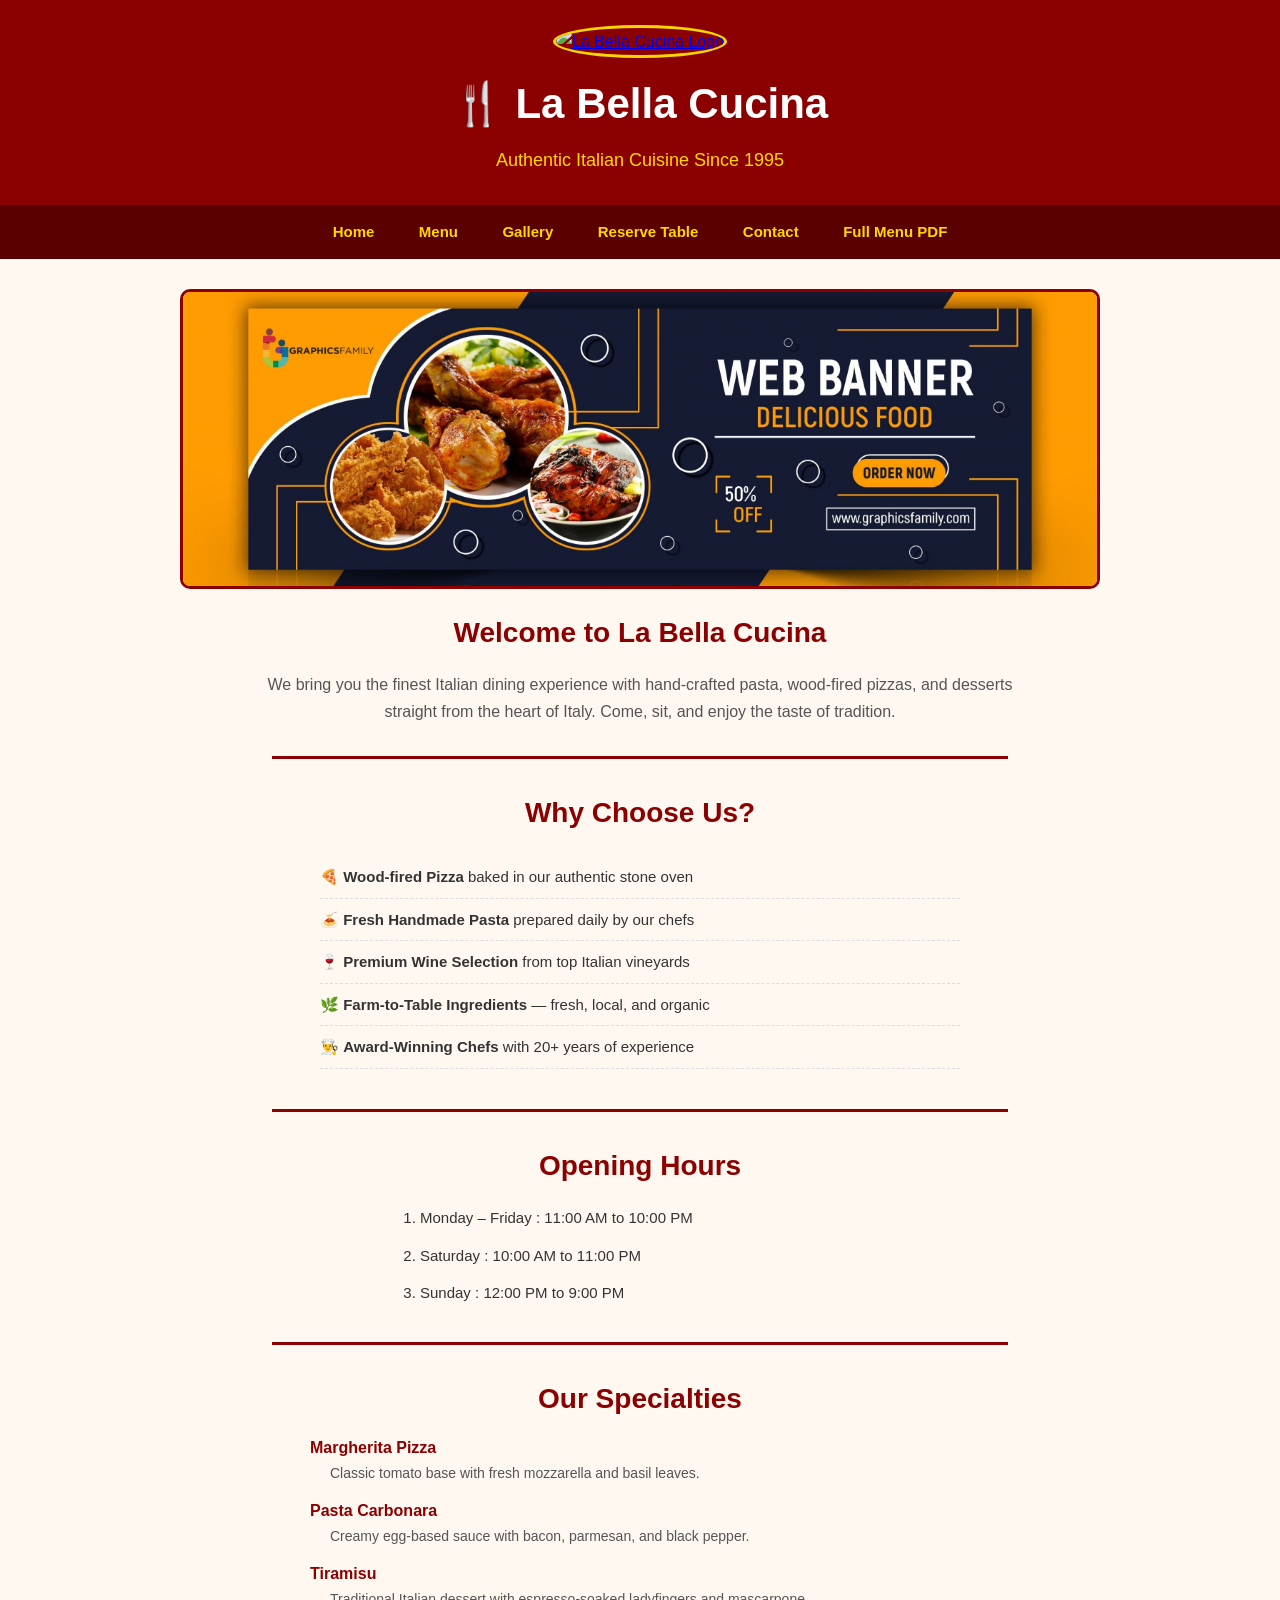
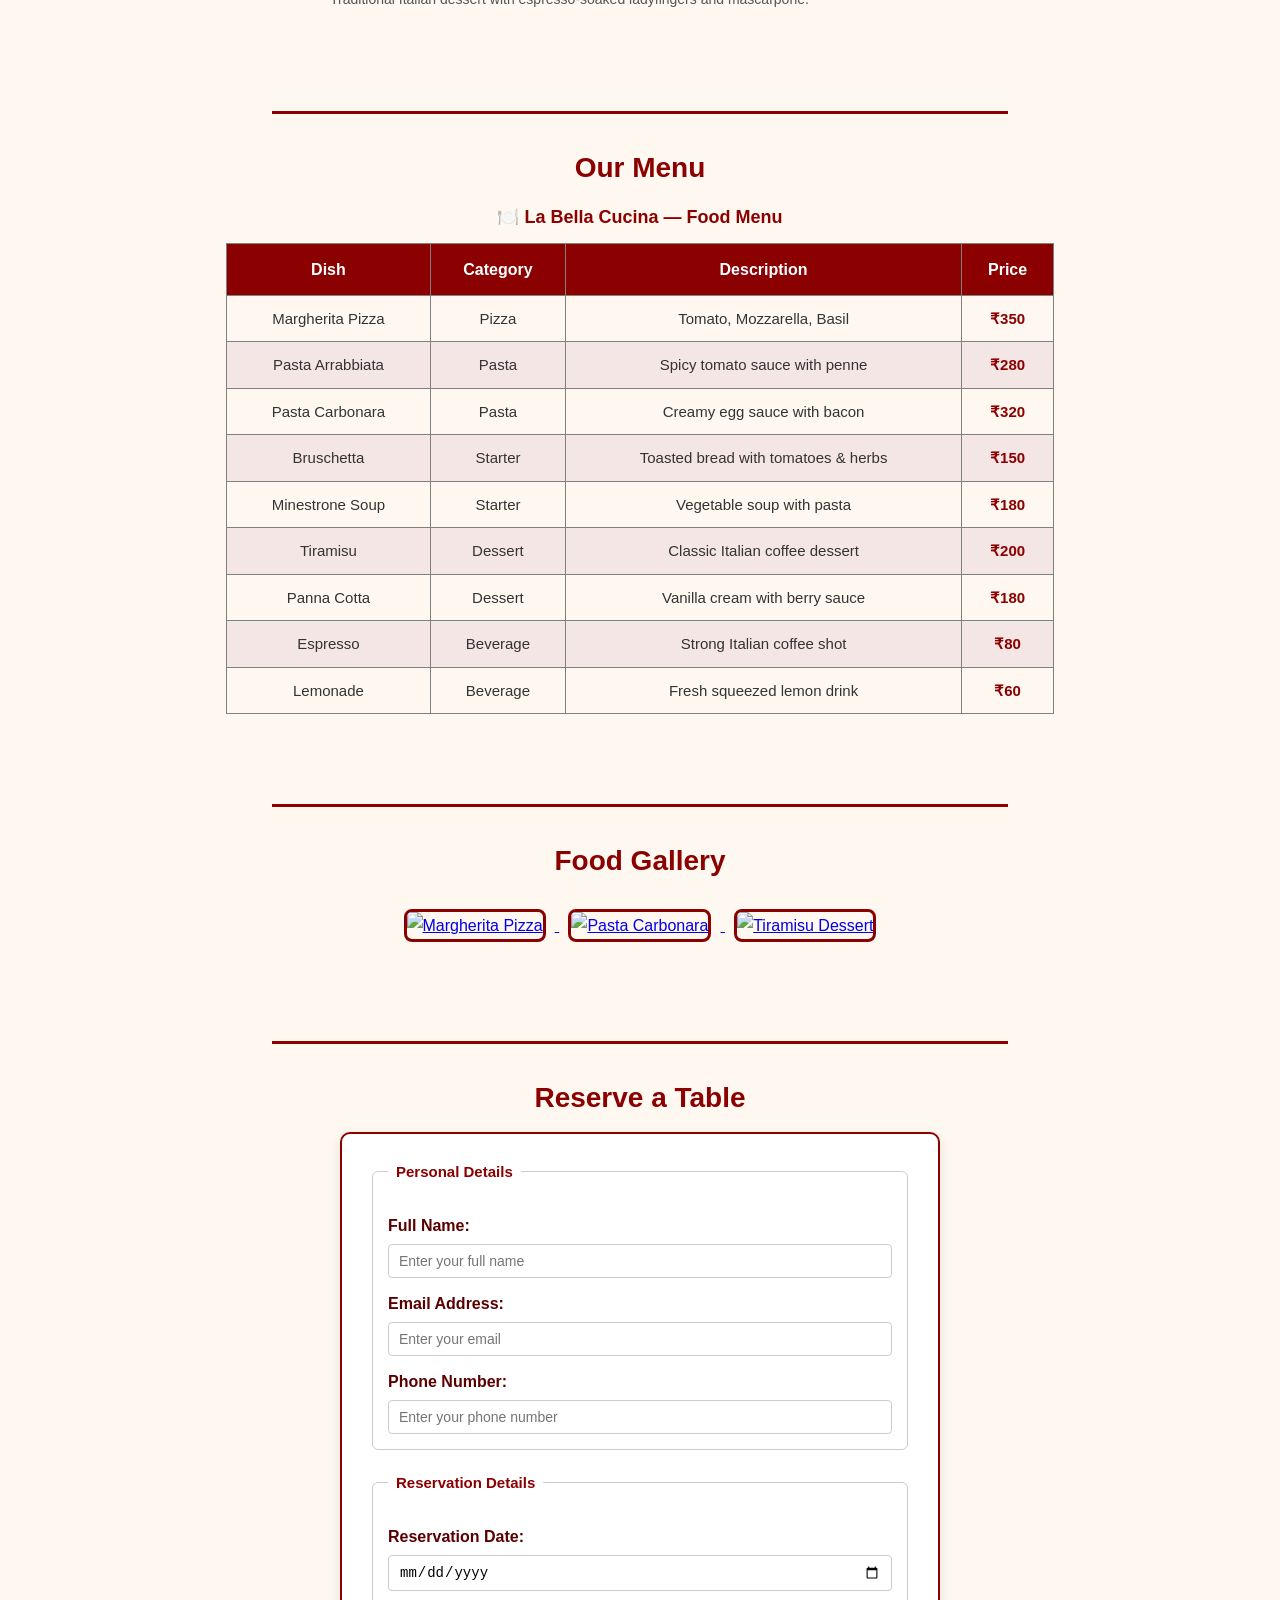
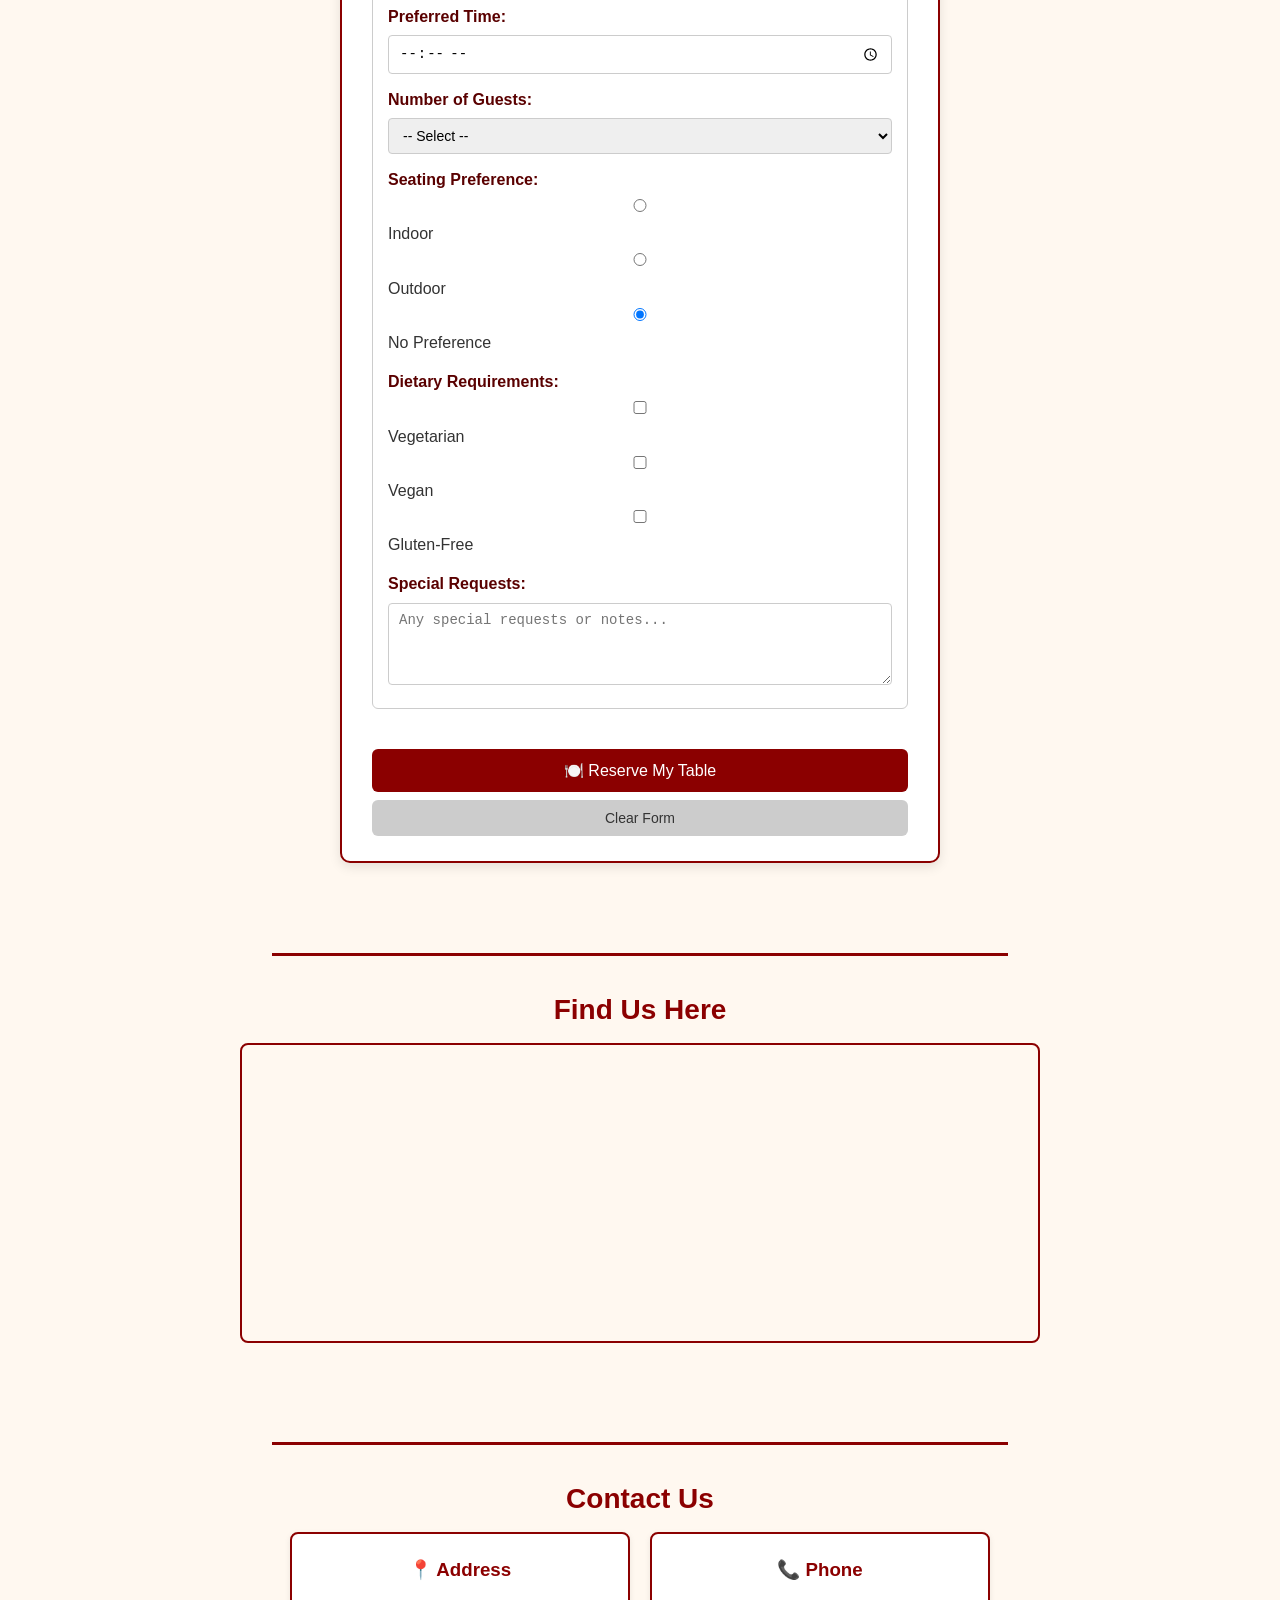
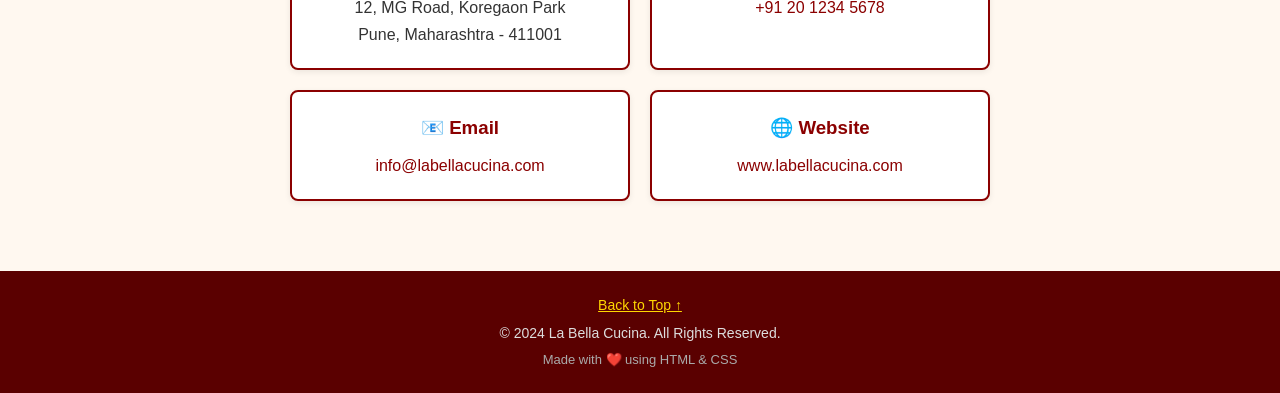
==== index.html @ bdc48a33 "Initial commit" ====
<!DOCTYPE html>
<html lang="en">
<head>
  <meta charset="UTF-8">
  <meta name="viewport" content="width=device-width, initial-scale=1.0">
  <title>La Bella Cucina - Authentic Italian Restaurant</title>

  <!-- EXTERNAL CSS (Method 3) -->
  <link rel="stylesheet" href="style.css">

  <!-- INTERNAL CSS (Method 2) -->
  <style>
    /* Internal CSS - styles specific to this page */
    h2 {
      color: #8B0000;
      text-align: center;
      font-size: 28px;
      margin-bottom: 10px;
    }

    .section-divider {
      border: none;
      border-top: 3px solid #8B0000;
      margin: 30px auto;
      width: 80%;
    }

    table {
      width: 90%;
      margin: 0 auto;
      border-collapse: collapse;
    }

    th {
      background-color: #8B0000;
      color: white;
      padding: 12px;
      font-size: 16px;
    }

    td {
      padding: 10px 14px;
      font-size: 15px;
      text-align: center;
    }

    tr:nth-child(even) {
      background-color: #f5e6e6;
    }

    tr:hover {
      background-color: #f0c9c9;
    }

    .price {
      color: #8B0000;
      font-weight: bold;
    }

    form label {
      display: block;
      margin-top: 12px;
      font-weight: bold;
      color: #5a0000;
    }

    form input, form select, form textarea {
      width: 100%;
      padding: 8px 10px;
      margin-top: 5px;
      border: 1px solid #ccc;
      border-radius: 4px;
      font-size: 14px;
      box-sizing: border-box;
    }

    form input[type="submit"] {
      background-color: #8B0000;
      color: white;
      border: none;
      padding: 12px;
      font-size: 16px;
      cursor: pointer;
      margin-top: 20px;
      border-radius: 6px;
      width: 100%;
    }

    form input[type="submit"]:hover {
      background-color: #5a0000;
    }

    .gallery img {
      width: 30%;
      margin: 1%;
      border-radius: 8px;
      border: 3px solid #8B0000;
    }
  </style>
</head>

<body>

  <!-- ===== HEADER ===== -->
  <header>
    <!-- Image as Link (clicking logo goes to top of page) -->
    <a href="#top">
      <img src="images/logo.png"
           alt="La Bella Cucina Logo"
           title="Go to Homepage"
           width="80"
           height="80">
    </a>

    <!-- INLINE CSS (Method 1) used here -->
    <h1 style="color: white; font-size: 42px; margin: 0;">🍴 La Bella Cucina</h1>
    <p style="color: #FFD700; font-size: 18px; margin: 5px 0;">Authentic Italian Cuisine Since 1995</p>
  </header>

  <!-- ===== NAVIGATION ===== -->
  <nav>
    <ul>
      <li><a href="#home">Home</a></li>
      <li><a href="#menu">Menu</a></li>
      <li><a href="#gallery">Gallery</a></li>
      <li><a href="#reserve">Reserve Table</a></li>
      <li><a href="#contact">Contact</a></li>
      <li><a href="menu.htm" target="_blank">Full Menu PDF</a></li>
    </ul>
  </nav>

  <!-- ===== HOME SECTION ===== -->
  <section id="home">

    <!-- Hero Banner Image -->
    <img src="images/banner.jpg"
         alt="Restaurant Interior"
         title="Welcome to La Bella Cucina"
         class="hero-img">

    <h2>Welcome to La Bella Cucina</h2>
    <p class="intro-text">
      We bring you the finest Italian dining experience with hand-crafted pasta,
      wood-fired pizzas, and desserts straight from the heart of Italy.
      Come, sit, and enjoy the taste of tradition.
    </p>

    <hr class="section-divider">

    <!-- WHY CHOOSE US - Unordered List -->
    <h2>Why Choose Us?</h2>
    <ul class="feature-list">
      <li>🍕 <strong>Wood-fired Pizza</strong> baked in our authentic stone oven</li>
      <li>🍝 <strong>Fresh Handmade Pasta</strong> prepared daily by our chefs</li>
      <li>🍷 <strong>Premium Wine Selection</strong> from top Italian vineyards</li>
      <li>🌿 <strong>Farm-to-Table Ingredients</strong> — fresh, local, and organic</li>
      <li>👨‍🍳 <strong>Award-Winning Chefs</strong> with 20+ years of experience</li>
    </ul>

    <hr class="section-divider">

    <!-- OPENING HOURS - Ordered List -->
    <h2>Opening Hours</h2>
    <ol class="hours-list">
      <li>Monday – Friday : 11:00 AM to 10:00 PM</li>
      <li>Saturday : 10:00 AM to 11:00 PM</li>
      <li>Sunday : 12:00 PM to 9:00 PM</li>
    </ol>

    <hr class="section-divider">

    <!-- CUISINE INFO - Definition List -->
    <h2>Our Specialties</h2>
    <dl class="def-list">
      <dt>Margherita Pizza</dt>
      <dd>Classic tomato base with fresh mozzarella and basil leaves.</dd>

      <dt>Pasta Carbonara</dt>
      <dd>Creamy egg-based sauce with bacon, parmesan, and black pepper.</dd>

      <dt>Tiramisu</dt>
      <dd>Traditional Italian dessert with espresso-soaked ladyfingers and mascarpone.</dd>
    </dl>

  </section>

  <!-- ===== MENU TABLE SECTION ===== -->
  <section id="menu">
    <hr class="section-divider">
    <h2>Our Menu</h2>

    <table border="1" cellspacing="0" cellpadding="10">
      <caption style="font-size:18px; font-weight:bold; margin-bottom:10px; color:#8B0000;">
        🍽️ La Bella Cucina — Food Menu
      </caption>

      <thead>
        <tr>
          <th>Dish</th>
          <th>Category</th>
          <th>Description</th>
          <th>Price</th>
        </tr>
      </thead>

      <tbody>
        <tr>
          <td>Margherita Pizza</td>
          <td>Pizza</td>
          <td>Tomato, Mozzarella, Basil</td>
          <td class="price">₹350</td>
        </tr>
        <tr>
          <td>Pasta Arrabbiata</td>
          <td>Pasta</td>
          <td>Spicy tomato sauce with penne</td>
          <td class="price">₹280</td>
        </tr>
        <tr>
          <td>Pasta Carbonara</td>
          <td>Pasta</td>
          <td>Creamy egg sauce with bacon</td>
          <td class="price">₹320</td>
        </tr>
        <tr>
          <td>Bruschetta</td>
          <td>Starter</td>
          <td>Toasted bread with tomatoes & herbs</td>
          <td class="price">₹150</td>
        </tr>
        <tr>
          <td>Minestrone Soup</td>
          <td>Starter</td>
          <td>Vegetable soup with pasta</td>
          <td class="price">₹180</td>
        </tr>
        <tr>
          <td>Tiramisu</td>
          <td>Dessert</td>
          <td>Classic Italian coffee dessert</td>
          <td class="price">₹200</td>
        </tr>
        <tr>
          <td>Panna Cotta</td>
          <td>Dessert</td>
          <td>Vanilla cream with berry sauce</td>
          <td class="price">₹180</td>
        </tr>
        <tr>
          <td>Espresso</td>
          <td>Beverage</td>
          <td>Strong Italian coffee shot</td>
          <td class="price">₹80</td>
        </tr>
        <tr>
          <td>Lemonade</td>
          <td>Beverage</td>
          <td>Fresh squeezed lemon drink</td>
          <td class="price">₹60</td>
        </tr>
      </tbody>
    </table>

  </section>

  <!-- ===== IMAGE GALLERY ===== -->
  <section id="gallery">
    <hr class="section-divider">
    <h2>Food Gallery</h2>

    <div class="gallery">
      <!-- Images as Links -->
      <a href="images/food1.jpg">
        <img src="images/food1.jpg" alt="Margherita Pizza" title="Margherita Pizza">
      </a>
      <a href="images/food2.jpg">
        <img src="images/food2.jpg" alt="Pasta Carbonara" title="Pasta Carbonara">
      </a>
      <a href="images/food3.jpg">
        <img src="images/food3.jpg" alt="Tiramisu Dessert" title="Tiramisu">
      </a>
    </div>

  </section>

  <!-- ===== RESERVATION FORM ===== -->
  <section id="reserve">
    <hr class="section-divider">
    <h2>Reserve a Table</h2>

    <div class="form-container">
      <form action="submit.php" method="POST">

        <fieldset>
          <legend>Personal Details</legend>

          <label for="name">Full Name:</label>
          <input type="text" id="name" name="name"
                 placeholder="Enter your full name" required>

          <label for="email">Email Address:</label>
          <input type="email" id="email" name="email"
                 placeholder="Enter your email" required>

          <label for="phone">Phone Number:</label>
          <input type="tel" id="phone" name="phone"
                 placeholder="Enter your phone number">
        </fieldset>

        <fieldset>
          <legend>Reservation Details</legend>

          <label for="date">Reservation Date:</label>
          <input type="date" id="date" name="date" required>

          <label for="time">Preferred Time:</label>
          <input type="time" id="time" name="time">

          <label for="guests">Number of Guests:</label>
          <select id="guests" name="guests">
            <option value="">-- Select --</option>
            <option value="1-2">1 - 2 Guests</option>
            <option value="3-5">3 - 5 Guests</option>
            <option value="6-10">6 - 10 Guests</option>
            <option value="10+">More than 10</option>
          </select>

          <label>Seating Preference:</label>
          <input type="radio" name="seating" value="indoor"> Indoor &nbsp;
          <input type="radio" name="seating" value="outdoor"> Outdoor &nbsp;
          <input type="radio" name="seating" value="any" checked> No Preference

          <label>Dietary Requirements:</label>
          <input type="checkbox" name="diet" value="veg"> Vegetarian &nbsp;
          <input type="checkbox" name="diet" value="vegan"> Vegan &nbsp;
          <input type="checkbox" name="diet" value="gf"> Gluten-Free

          <label for="notes">Special Requests:</label>
          <textarea id="notes" name="notes" rows="4"
                    placeholder="Any special requests or notes..."></textarea>
        </fieldset>

        <input type="submit" value="🍽️ Reserve My Table">
        <input type="reset" value="Clear Form"
               style="background:#ccc; color:#333; border:none; padding:10px;
                      font-size:14px; cursor:pointer; margin-top:8px;
                      border-radius:6px; width:100%;">

      </form>
    </div>

  </section>

  <!-- ===== IFRAME - GOOGLE MAPS ===== -->
  <section id="location">
    <hr class="section-divider">
    <h2>Find Us Here</h2>

    <div class="map-container">
      <iframe
        src="https://www.google.com/maps/embed?pb=!1m18!1m12!1m3!1d242118.05290729868!2d73.6957225!3d18.5245649!2m3!1f0!2f0!3f0!3m2!1i1024!2i768!4f13.1!3m3!1m2!1s0x3bc2bf2e67461101%3A0x828d43bf9d9ee343!2sPune%2C%20Maharashtra!5e0!3m2!1sen!2sin!4v1700000000000"
        width="100%"
        height="300"
        style="border:2px solid #8B0000; border-radius:8px;"
        allowfullscreen=""
        loading="lazy"
        title="La Bella Cucina Location">
      </iframe>
    </div>

  </section>

  <!-- ===== CONTACT SECTION ===== -->
  <section id="contact">
    <hr class="section-divider">
    <h2>Contact Us</h2>

    <div class="contact-grid">
      <div class="contact-card">
        <h3>📍 Address</h3>
        <p>12, MG Road, Koregaon Park<br>Pune, Maharashtra - 411001</p>
      </div>
      <div class="contact-card">
        <h3>📞 Phone</h3>
        <!-- Tel Link -->
        <p><a href="tel:+912012345678">+91 20 1234 5678</a></p>
      </div>
      <div class="contact-card">
        <h3>📧 Email</h3>
        <!-- Email Link -->
        <p><a href="mailto:info@labellacucina.com">info@labellacucina.com</a></p>
      </div>
      <div class="contact-card">
        <h3>🌐 Website</h3>
        <p><a href="https://www.labellacucina.com" target="_blank">www.labellacucina.com</a></p>
      </div>
    </div>

  </section>

  <!-- ===== FOOTER ===== -->
  <footer>
    <p>
      <a href="#top" style="color: #FFD700;">Back to Top ↑</a>
    </p>
    <p>&copy; 2024 La Bella Cucina. All Rights Reserved.</p>
    <p style="font-size: 13px; color: #aaa;">
      Made with ❤️ using HTML &amp; CSS
    </p>
  </footer>

</body>
</html>
---- style.css ----
/* ============================================
   EXTERNAL CSS — style.css
   La Bella Cucina Restaurant Website
   ============================================ */

/* --- Global Reset & Base --- */
* {
  margin: 0;
  padding: 0;
  box-sizing: border-box;
}

body {
  font-family: Arial, sans-serif;
  background-color: #FFF8F0;
  color: #333333;
  line-height: 1.7;
}

/* --- Header --- */
header {
  background-color: #8B0000;
  color: white;
  text-align: center;
  padding: 25px 20px;
}

header img {
  border-radius: 50%;
  border: 3px solid #FFD700;
  vertical-align: middle;
  margin-bottom: 10px;
}

/* --- Navigation Bar --- */
nav {
  background-color: #5a0000;
  text-align: center;
  padding: 0;
}

nav ul {
  list-style-type: none;
  padding: 0;
  margin: 0;
}

nav ul li {
  display: inline-block;
}

nav ul li a {
  display: block;
  color: #FFD700;
  text-decoration: none;
  padding: 14px 20px;
  font-size: 15px;
  font-weight: bold;
  transition: background 0.3s;
}

nav ul li a:hover {
  background-color: #8B0000;
  color: white;
}

/* --- Sections --- */
section {
  padding: 30px 40px;
  max-width: 1000px;
  margin: 0 auto;
}

/* --- Hero Banner Image --- */
.hero-img {
  width: 100%;
  height: 300px;
  object-fit: cover;
  border-radius: 10px;
  border: 3px solid #8B0000;
  margin-bottom: 20px;
  display: block;
}

/* --- Intro Text --- */
.intro-text {
  text-align: center;
  font-size: 16px;
  color: #555;
  margin: 15px auto;
  max-width: 750px;
}

/* --- Feature List (ul) --- */
.feature-list {
  list-style: none;
  padding: 10px 30px;
  max-width: 700px;
  margin: 0 auto;
}

.feature-list li {
  padding: 8px 0;
  font-size: 15px;
  border-bottom: 1px dashed #ddd;
}

/* --- Hours List (ol) --- */
.hours-list {
  max-width: 500px;
  margin: 10px auto;
  padding-left: 30px;
  font-size: 15px;
}

.hours-list li {
  padding: 6px 0;
}

/* --- Definition List (dl) --- */
.def-list {
  max-width: 700px;
  margin: 10px auto;
  padding: 0 20px;
}

.def-list dt {
  font-weight: bold;
  color: #8B0000;
  font-size: 16px;
  margin-top: 12px;
}

.def-list dd {
  margin-left: 20px;
  color: #555;
  font-size: 14px;
}

/* --- Gallery --- */
.gallery {
  text-align: center;
  margin-top: 15px;
}

/* --- Form Container --- */
.form-container {
  max-width: 600px;
  margin: 0 auto;
  background: white;
  padding: 25px 30px;
  border-radius: 10px;
  border: 2px solid #8B0000;
  box-shadow: 0 4px 12px rgba(0,0,0,0.1);
}

fieldset {
  border: 1px solid #ccc;
  border-radius: 6px;
  padding: 15px;
  margin-bottom: 20px;
}

legend {
  font-weight: bold;
  color: #8B0000;
  padding: 0 8px;
  font-size: 15px;
}

/* --- Map Container --- */
.map-container {
  max-width: 800px;
  margin: 0 auto;
  text-align: center;
}

/* --- Contact Grid --- */
.contact-grid {
  display: grid;
  grid-template-columns: repeat(2, 1fr);
  gap: 20px;
  max-width: 700px;
  margin: 0 auto;
}

.contact-card {
  background: white;
  border: 2px solid #8B0000;
  border-radius: 8px;
  padding: 20px;
  text-align: center;
  box-shadow: 0 2px 6px rgba(0,0,0,0.08);
}

.contact-card h3 {
  color: #8B0000;
  margin-bottom: 8px;
}

.contact-card a {
  color: #8B0000;
  text-decoration: none;
}

.contact-card a:hover {
  text-decoration: underline;
}

/* --- Footer --- */
footer {
  background-color: #5a0000;
  color: #ddd;
  text-align: center;
  padding: 20px;
  margin-top: 40px;
  font-size: 14px;
  line-height: 2;
}
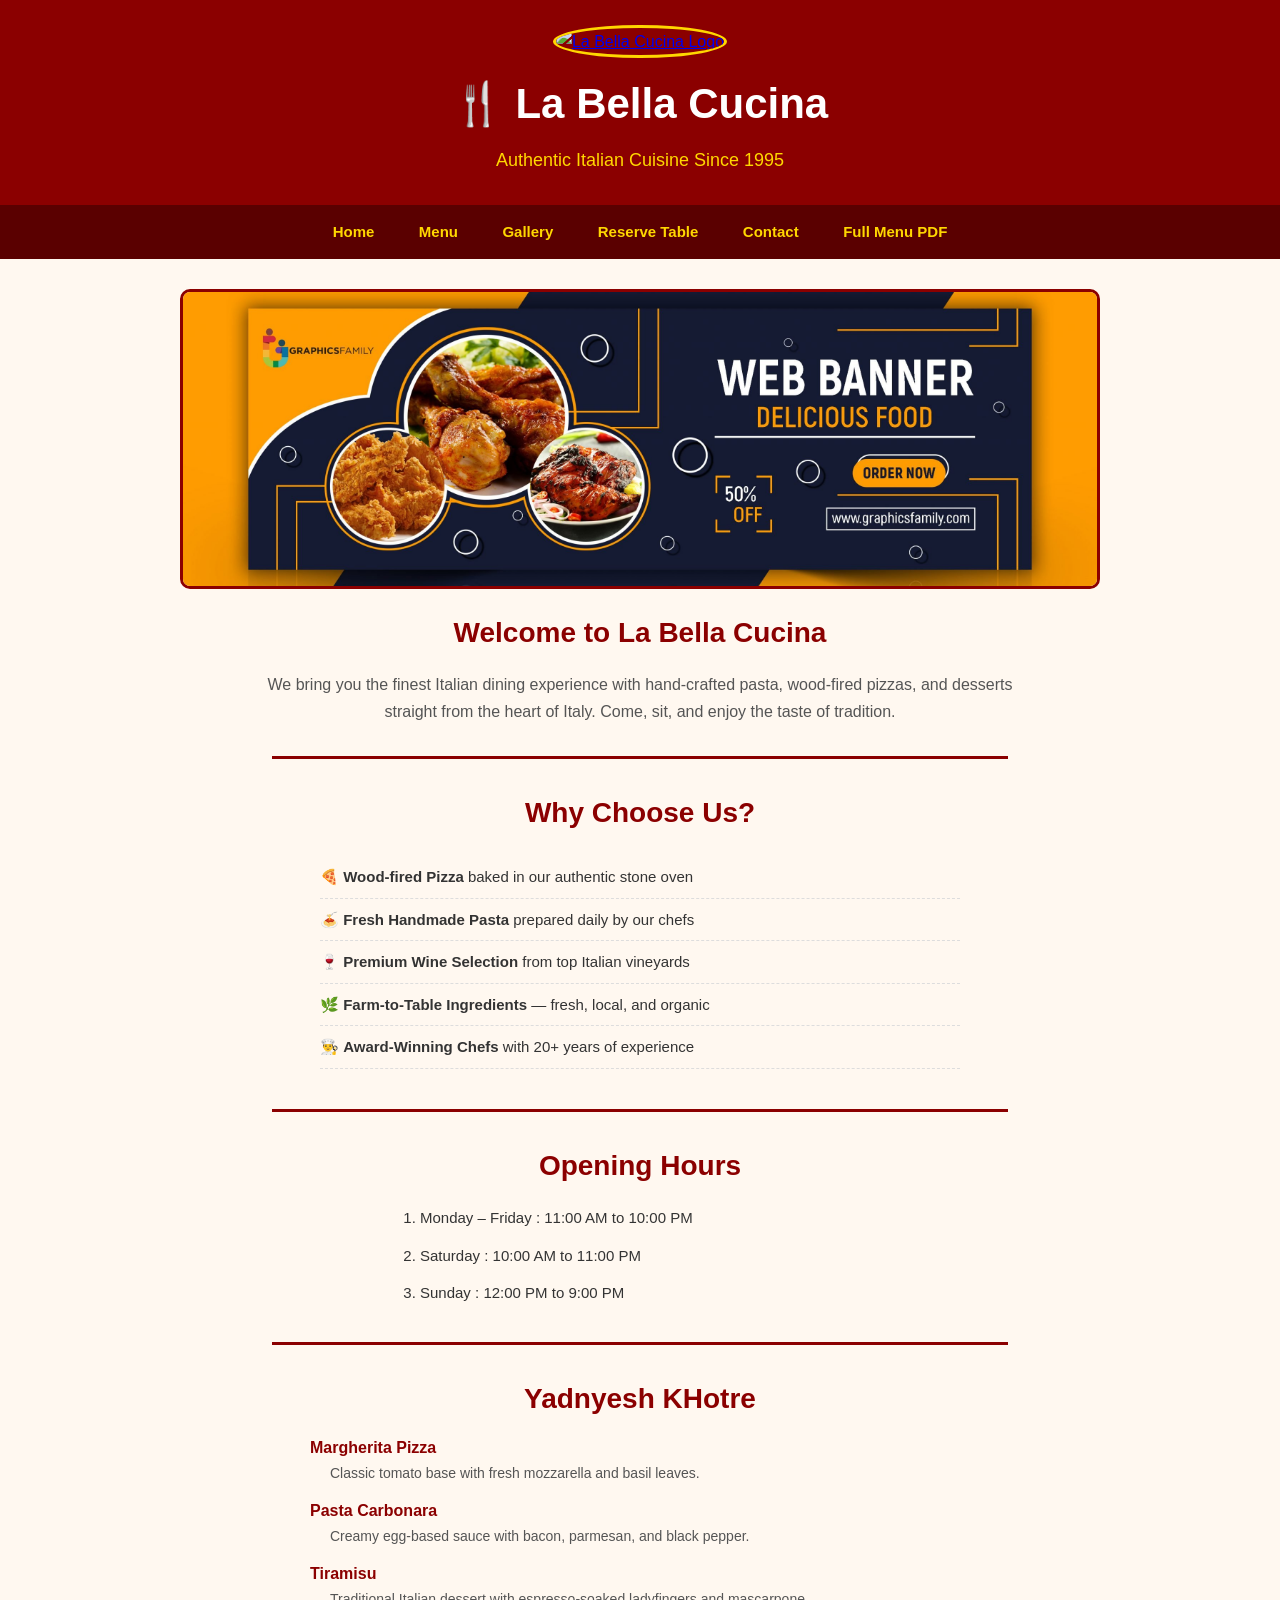
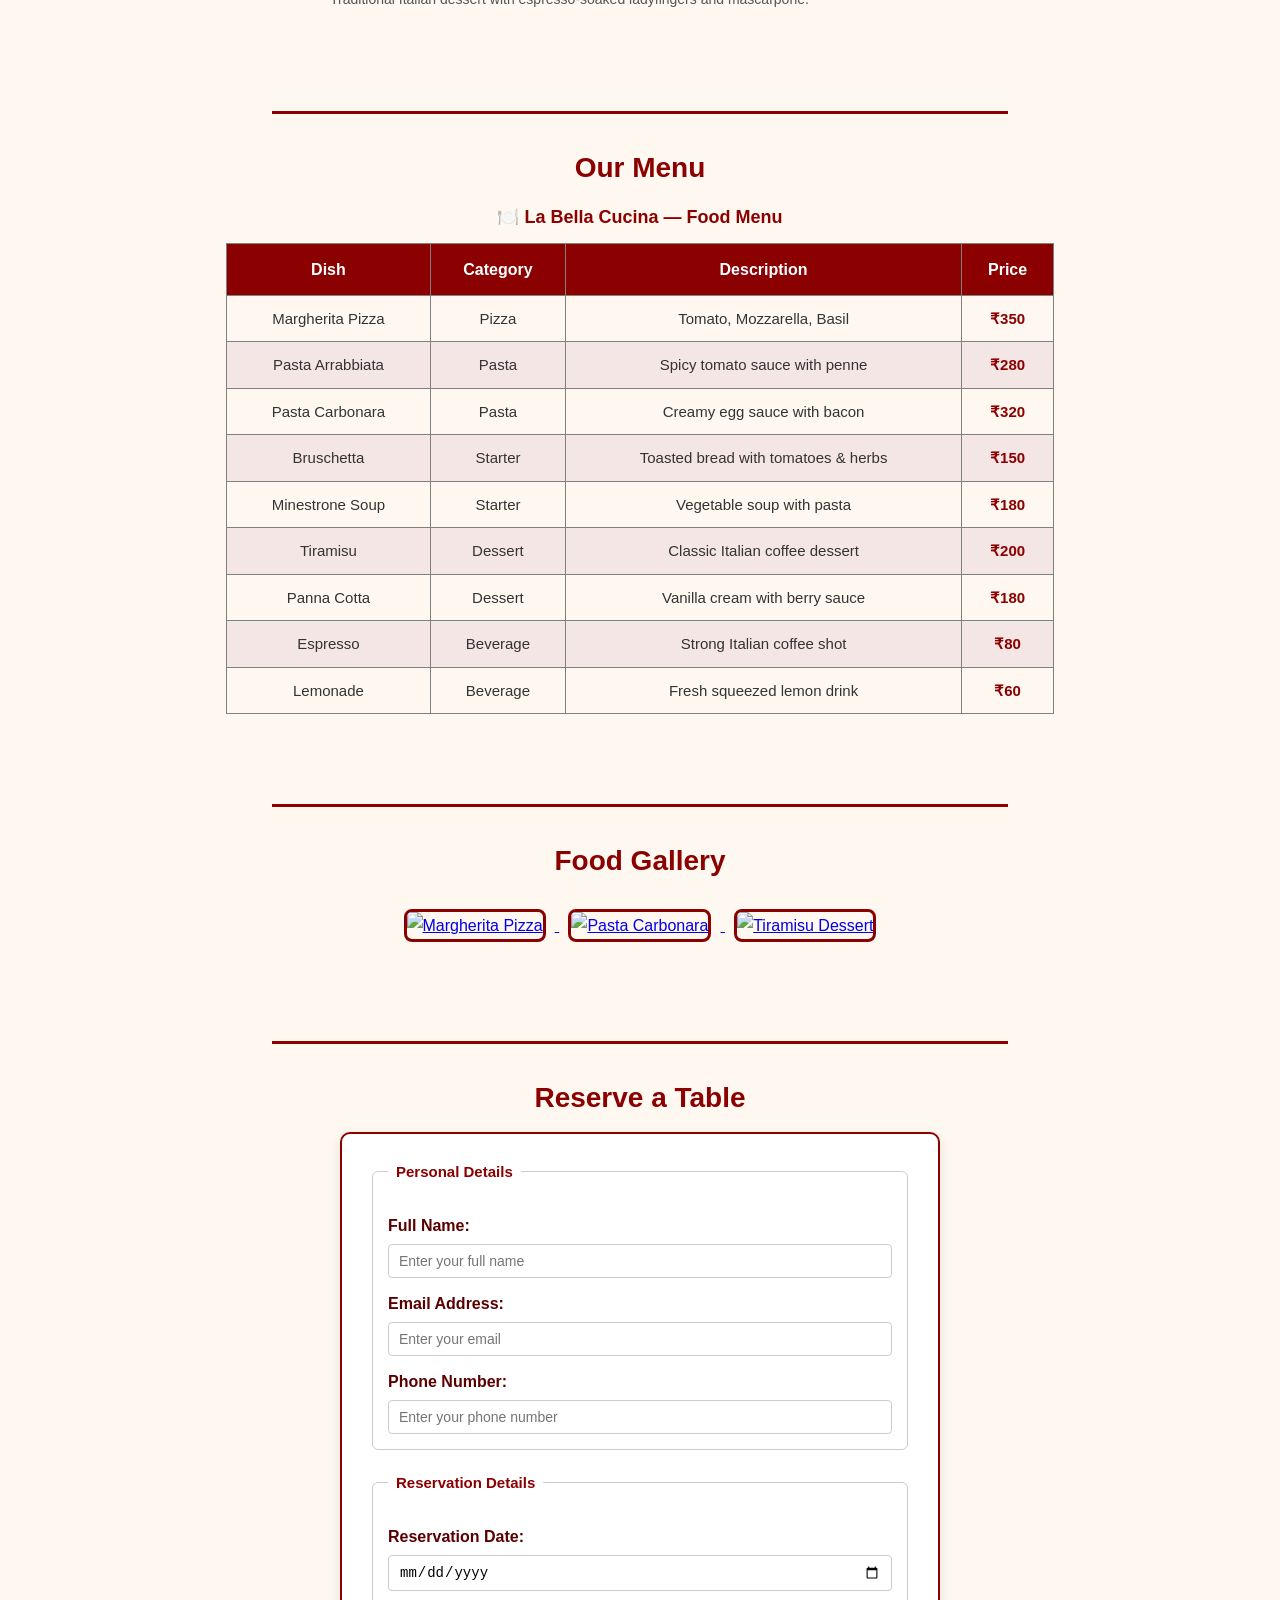
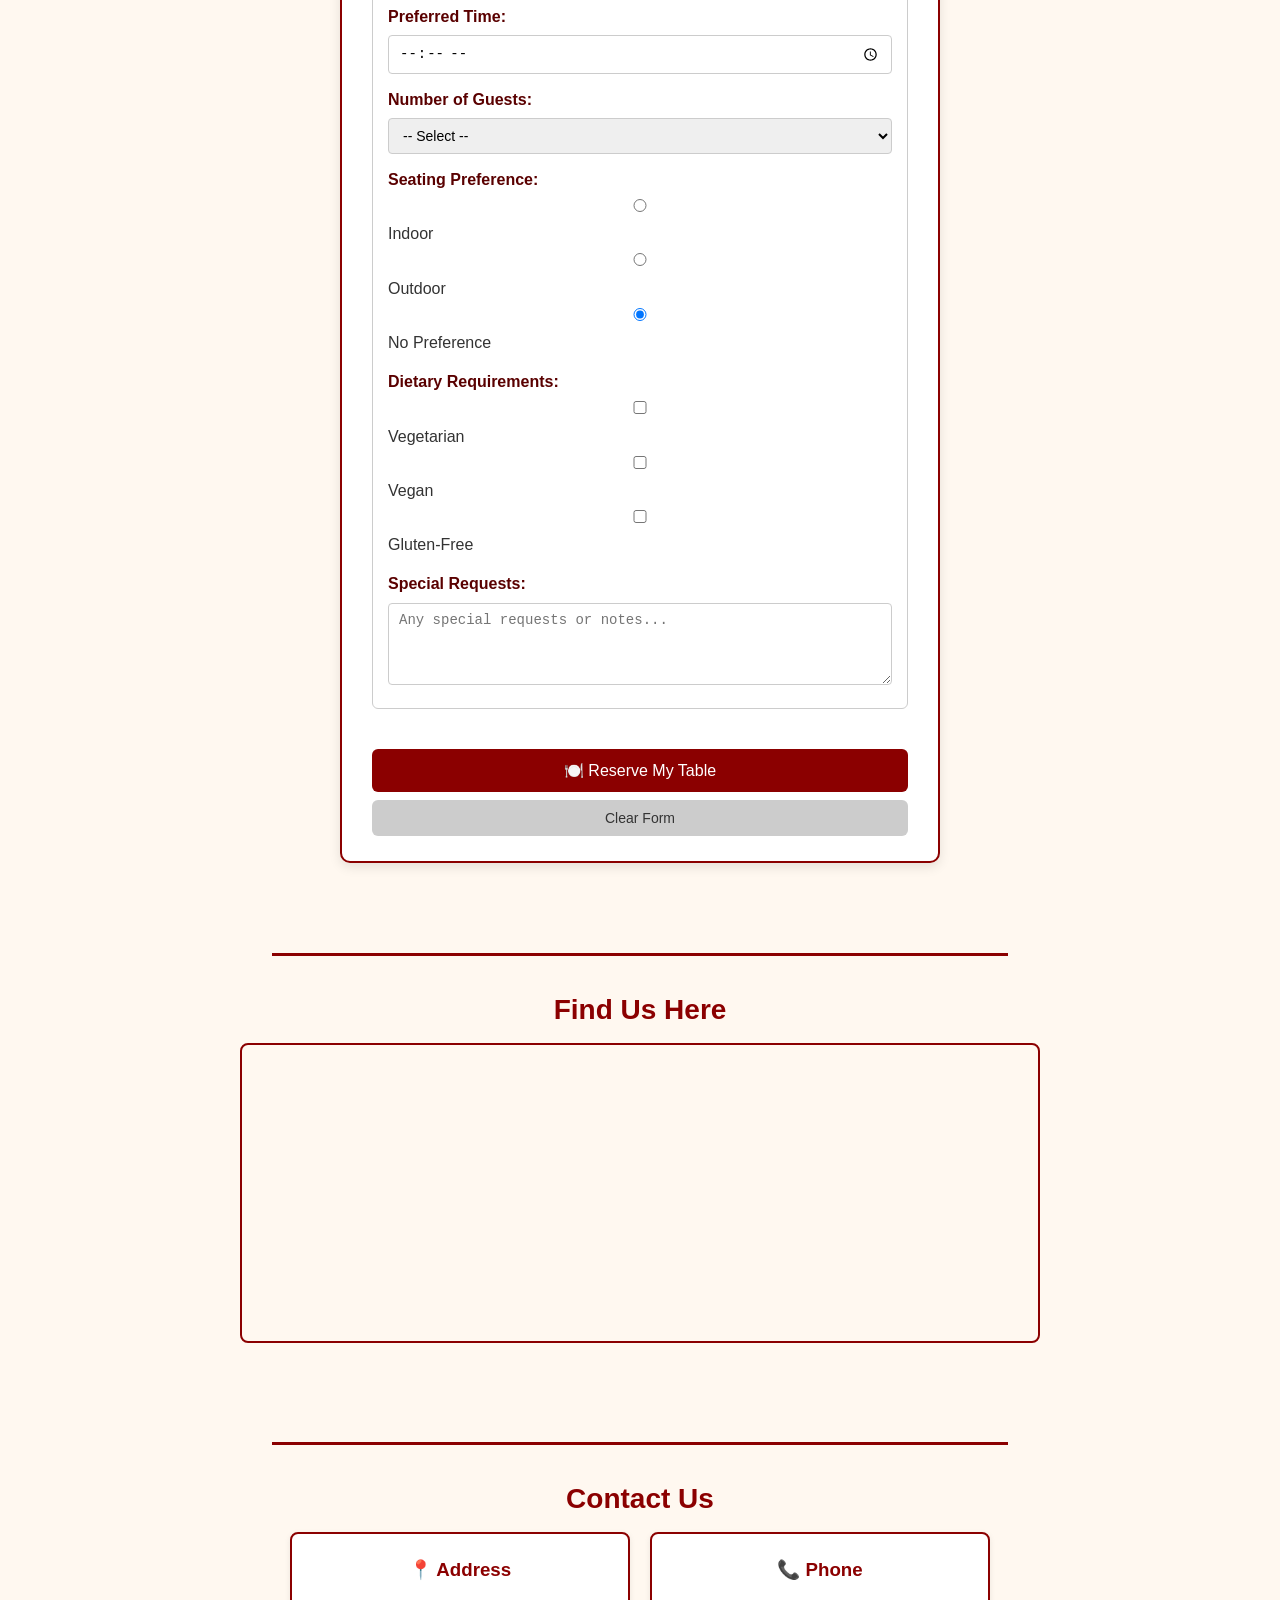
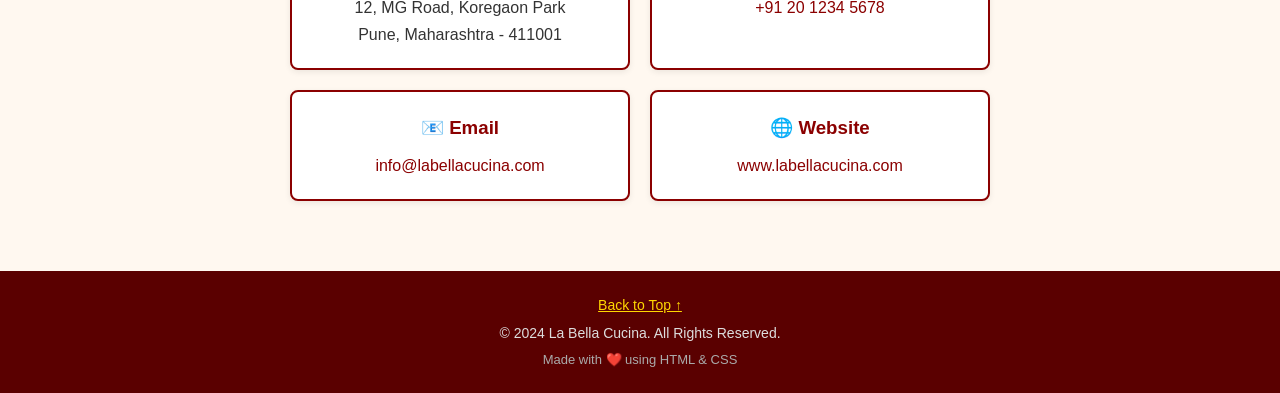
==== commit c0fe542a: "small change" ====
--- a/index.html
+++ b/index.html
@@ -170,7 +170,7 @@
     <hr class="section-divider">
 
     <!-- CUISINE INFO - Definition List -->
-    <h2>Our Specialties</h2>
+    <h2>Yadnyesh KHotre</h2>
     <dl class="def-list">
       <dt>Margherita Pizza</dt>
       <dd>Classic tomato base with fresh mozzarella and basil leaves.</dd>
